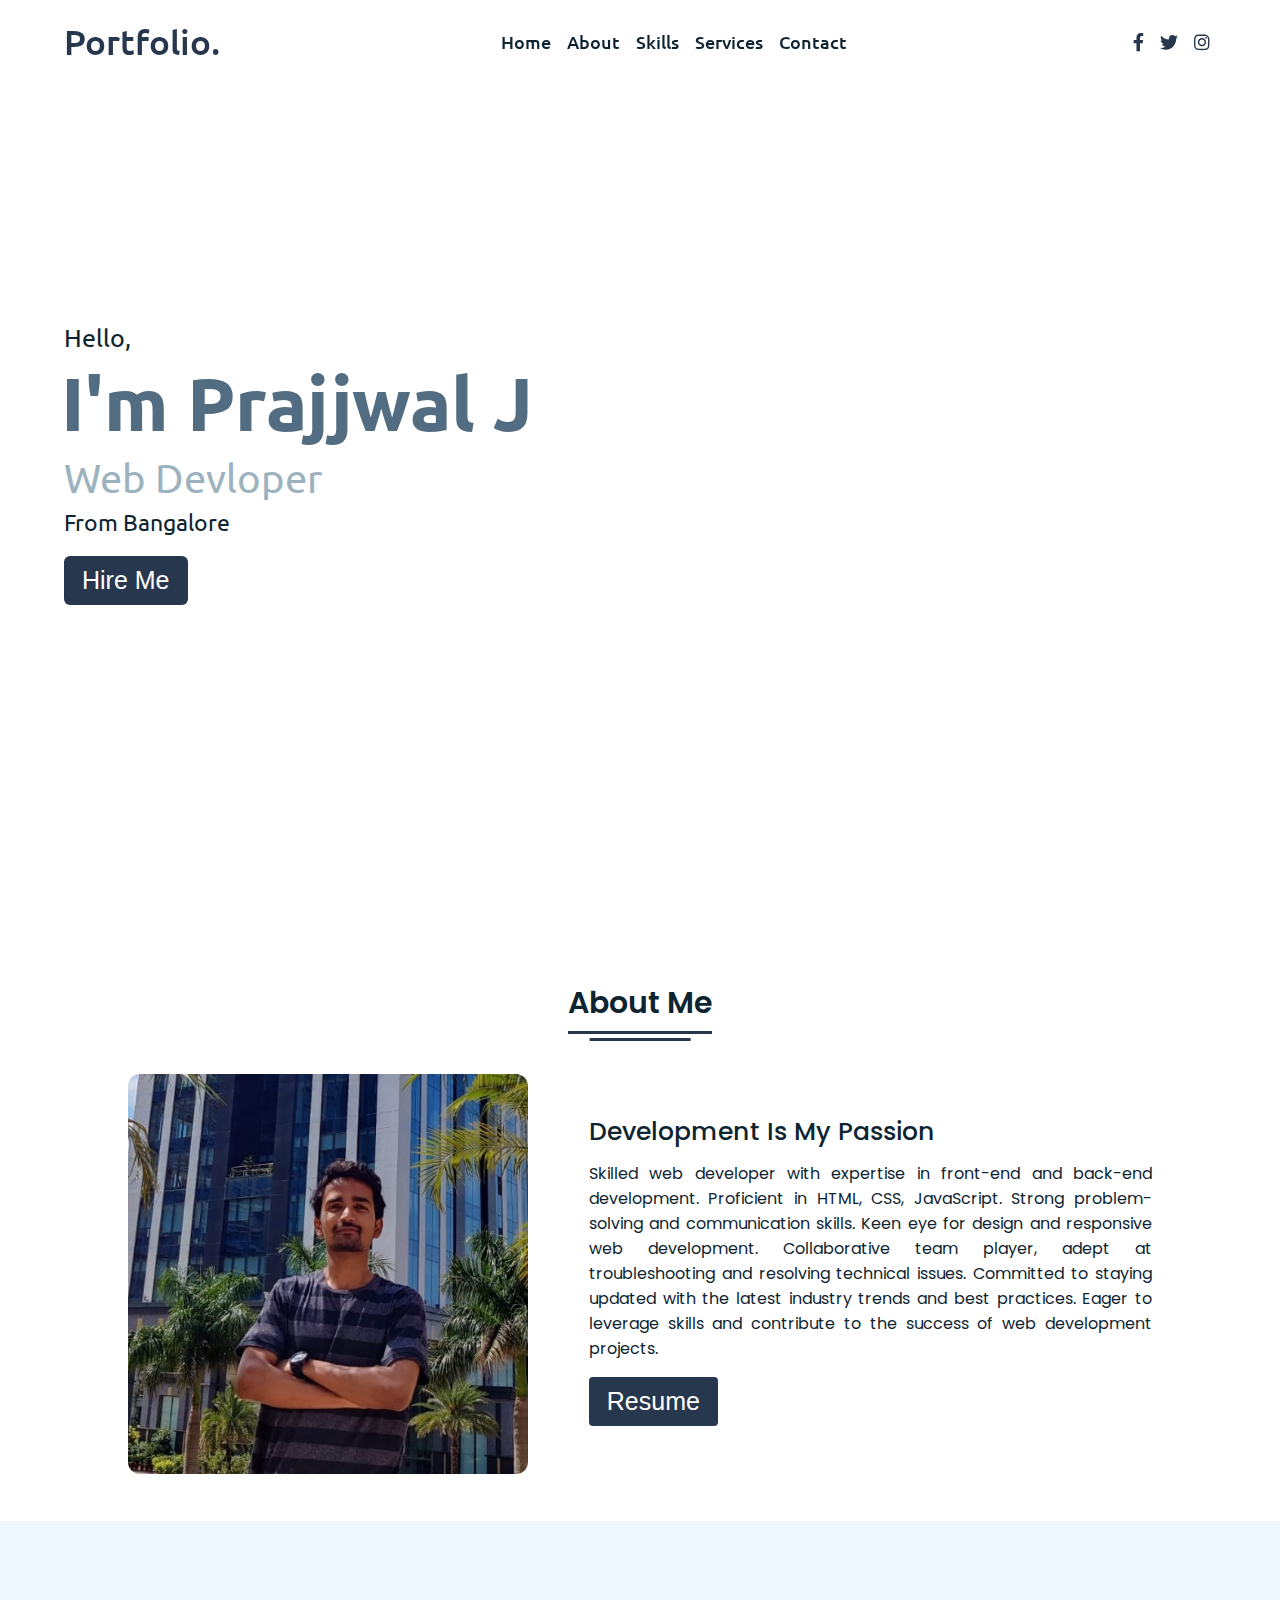
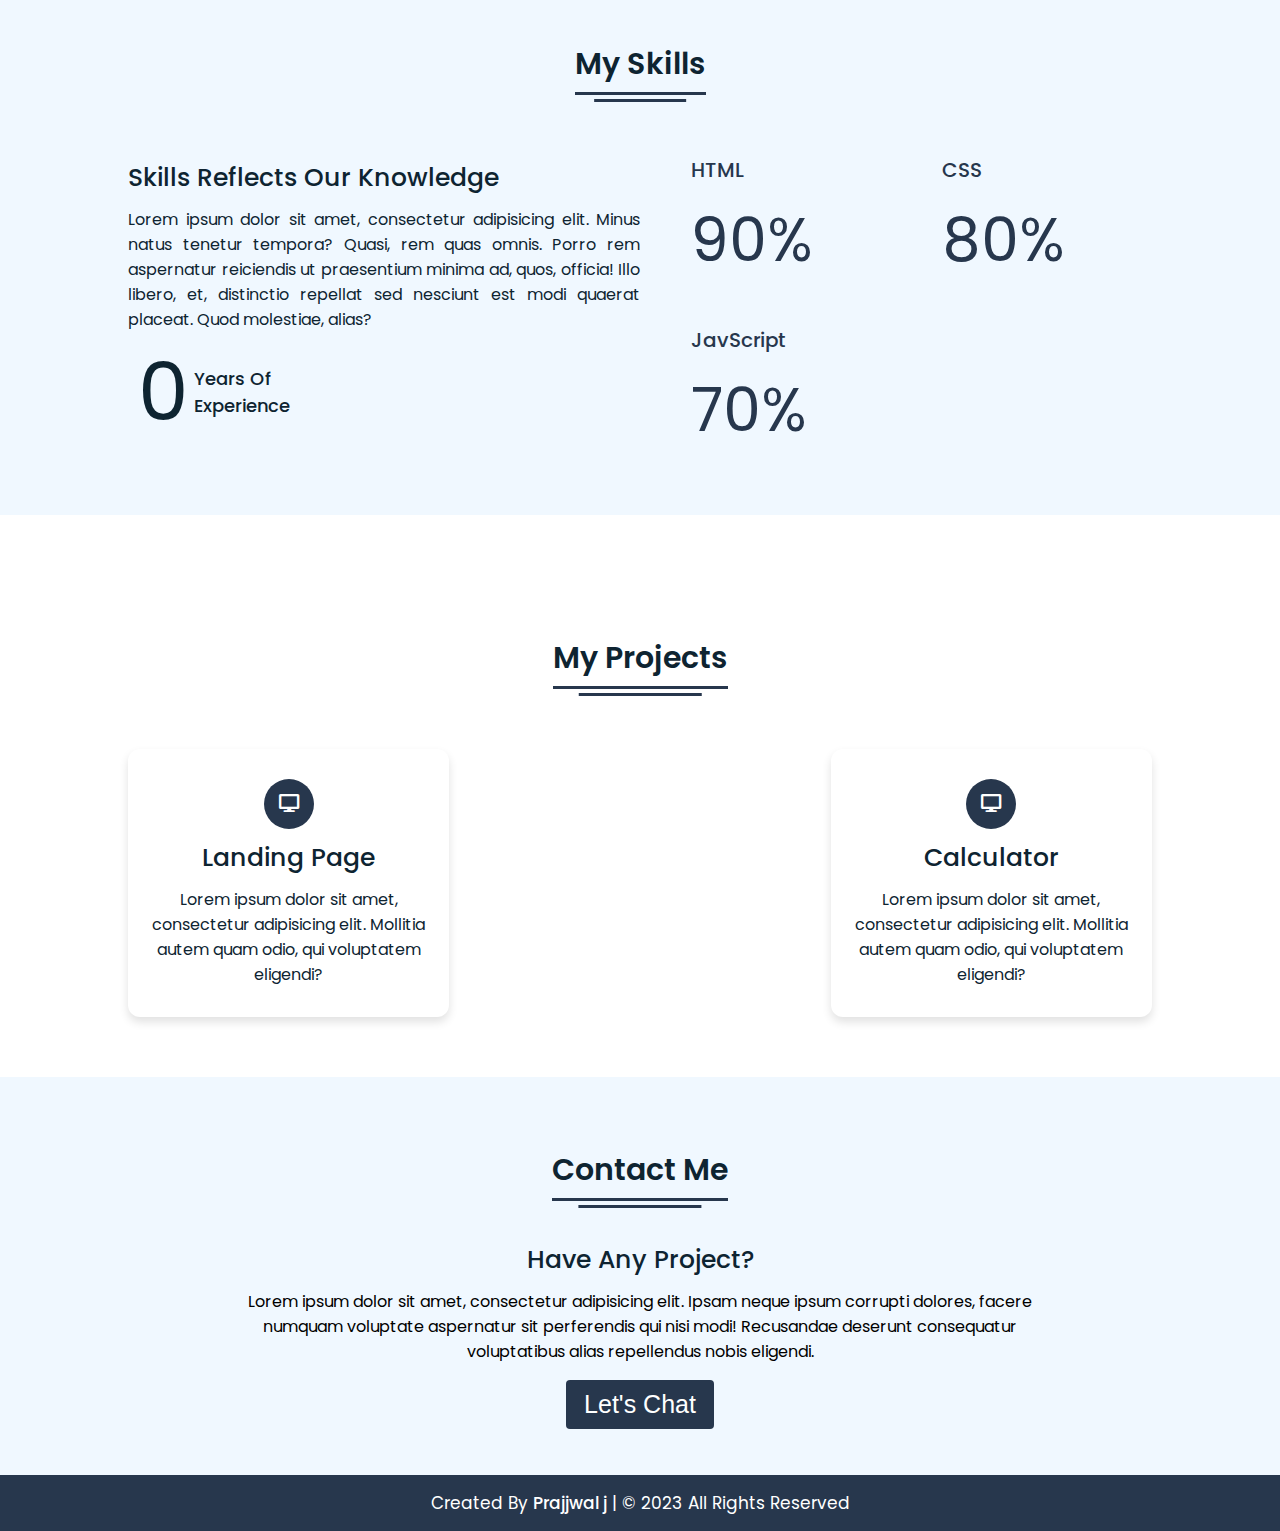
==== index.html @ 5a87af61 "first commit" ====
<!DOCTYPE html>
<html lang="en" dir="ltr">
  <head>
    <meta charset="UTF-8" />
    <title>Portfolio.</title>
    <link rel="stylesheet" href="styles.css" />
    <!-- Fontawesome CDN Link -->
    <link rel="stylesheet" href="https://cdnjs.cloudflare.com/ajax/libs/font-awesome/5.15.2/css/all.min.css" />
    <meta name="viewport" content="width=device-width, initial-scale=1.0" />
  </head>
  <body>
    <!-- Move to up button -->
    <div class="scroll-button">
      <a href="#home"><i class="fas fa-arrow-up"></i></a>
    </div>
    <!-- navgaition menu -->
    <nav>
      <div class="navbar">
        <div class="logo"><a href="#">Portfolio.</a></div>
        <ul class="menu">
          <li><a href="#home">Home</a></li>
          <li><a href="#about">About</a></li>
          <li><a href="#skills">Skills</a></li>
          <li><a href="#services">Services</a></li>
          <li><a href="#contact">Contact</a></li>
          <div class="cancel-btn">
            <i class="fas fa-times"></i>
          </div>
        </ul>
        <div class="media-icons">
          <a href="#"><i class="fab fa-facebook-f"></i></a>
          <a href="#"><i class="fab fa-twitter"></i></a>
          <a href="#"><i class="fab fa-instagram"></i></a>
        </div>
      </div>
      <div class="menu-btn">
        <i class="fas fa-bars"></i>
      </div>
    </nav>

    <!-- Home Section Start -->
    <section class="home" id="home">
      <div class="home-content">
        <div class="text">
          <div class="text-one">Hello,</div>
          <div class="text-two">I'm Prajjwal J</div>
          <div class="text-three">Web Devloper</div>
          <div class="text-four">From Bangalore</div>
        </div>
        <div class="button">
          <button>Hire Me</button>
        </div>
      </div>
    </section>

    <!-- About Section Start -->
    <section class="about" id="about">
      <div class="content">
        <div class="title"><span>About Me</span></div>
        <div class="about-details">
          <div class="left">
            <img src="1w.jpg" alt="" />
          </div>
          <div class="right">
            <div class="topic">Development Is My Passion</div>
            <p>
                Skilled web developer with expertise in front-end and back-end development. Proficient in HTML, CSS, JavaScript. Strong problem-solving and communication skills. Keen eye for design and responsive web development. Collaborative team player, adept at troubleshooting and resolving technical issues. Committed to staying updated with the latest industry trends and best practices. Eager to leverage skills and contribute to the success of web development projects.
            </p>
            <div class="button">
              <button><a href="resume.pdf" target="_blank">Resume</a></button>
            </div>
          </div>
        </div>
      </div>
    </section>

    <!-- My Skill Section Start -->
    <!-- Section Tag and Other Div will same where we need to put same CSS -->
    <section class="skills" id="skills">
      <div class="content">
        <div class="title"><span>My Skills</span></div>
        <div class="skills-details">
          <div class="text">
            <div class="topic">Skills Reflects Our Knowledge</div>
            <p>Lorem ipsum dolor sit amet, consectetur adipisicing elit. Minus natus tenetur tempora? Quasi, rem quas omnis. Porro rem aspernatur reiciendis ut praesentium minima ad, quos, officia! Illo libero, et, distinctio repellat sed nesciunt est modi quaerat placeat. Quod molestiae, alias?</p>
            <div class="experience">
              <div class="num">0</div>
              <div class="exp">
                Years Of <br />
                Experience
              </div>
            </div>
          </div>
          <div class="boxes">
            <div class="box">
              <div class="topic">HTML</div>
              <div class="per">90%</div>
            </div>
            <div class="box">
              <div class="topic">CSS</div>
              <div class="per">80%</div>
            </div>
            <div class="box">
              <div class="topic">JavScript</div>
              <div class="per">70%</div>
            </div>
            <!-- <div class="box">
              <div class="topic">PHP</div>
              <div class="per">60%</div>
            </div> -->
          </div>
        </div>
      </div>
    </section>

    <!-- My Services Section Start -->
    <section class="services" id="services">
      <div class="content">
        <div class="title"><span>My Projects</span></div>
        <div class="boxes">
          <div class="box">
            <div class="icon">
              <i class="fas fa-desktop"></i>
            </div>
            <a class="click" href="indexL.html" target="_blank"><div class="topic">Landing Page</div></a>
            <a class="click" href="indexL.html" target="_blank"><p>Lorem ipsum dolor sit amet, consectetur adipisicing elit. Mollitia autem quam odio, qui voluptatem eligendi?</p></a>
          </div>
          <div class="box">
            <div class="icon">
              <i class="fas fa-desktop"></i>
            </div>
            <a class="click" href="indexL.html" target="_blank"><div class="topic">Calculator</div></a>
            <a class="click" href="indexL.html" target="_blank"><p>Lorem ipsum dolor sit amet, consectetur adipisicing elit. Mollitia autem quam odio, qui voluptatem eligendi?</p></a>
          </div>
          <!-- <div class="box">
            <div class="icon">
              <i class="fas fa-paint-brush"></i>
            </div>
            <div class="topic">Graphic Design</div>
            <p>Lorem ipsum dolor sit amet, consectetur adipisicing elit. Mollitia autem quam odio, qui voluptatem eligendi?</p>
          </div>
          <div class="box">
            <div class="icon">
              <i class="fas fa-chart-line"></i>
            </div>
            <div class="topic">Digital Marketing</div>
            <p>Lorem ipsum dolor sit amet, consectetur adipisicing elit. Mollitia autem quam odio, qui voluptatem eligendi?</p>
          </div>
          <div class="box">
            <div class="icon">
              <i class="fab fa-android"></i>
            </div>
            <div class="topic">Icon Design</div>
            <p>Lorem ipsum dolor sit amet, consectetur adipisicing elit. Mollitia autem quam odio, qui voluptatem eligendi?</p>
          </div>
          <div class="box">
            <div class="icon">
              <i class="fas fa-camera-retro"></i>
            </div>
            <div class="topic">Photography</div>
            <p>Lorem ipsum dolor sit amet, consectetur adipisicing elit. Mollitia autem quam odio, qui voluptatem eligendi?</p>
          </div>
          <div class="box">
            <div class="icon">
              <i class="fas fa-tablet-alt"></i>
            </div>
            <div class="topic">Apps Devlopment</div>
            <p>Lorem ipsum dolor sit amet, consectetur adipisicing elit. Mollitia autem quam odio, qui voluptatem eligendi?</p>
          </div> -->
        </div>
      </div>
    </section>

    <!-- Contact Me section Start -->
    <section class="contact" id="contact">
      <div class="content">
        <div class="title"><span>Contact Me</span></div>
        <div class="text">
          <div class="topic">Have Any Project?</div>
          <p>Lorem ipsum dolor sit amet, consectetur adipisicing elit. Ipsam neque ipsum corrupti dolores, facere numquam voluptate aspernatur sit perferendis qui nisi modi! Recusandae deserunt consequatur voluptatibus alias repellendus nobis eligendi.</p>
          <div class="button">
            <button>Let's Chat</button>
          </div>
        </div>
      </div>
    </section>

    <!-- Footer Section Start -->
    <footer>
      <div class="text">
        <span>Created By <a href="#">Prajjwal j</a> | &#169; 2023 All Rights Reserved</span>
      </div>
    </footer>

    <script src="script.js"></script>
  </body>
</html>
---- styles.css ----
/* Google Font CDN Link */
@import url('https://fonts.googleapis.com/css2?family=Poppins:wght@400;500;600;700&family=Ubuntu:wght@400;500;700&display=swap');
*{
  margin: 0;
  padding: 0;
  box-sizing: border-box;
  text-decoration: none;
  scroll-behavior: smooth;
}

/* Custom Scroll Bar CSS */
::-webkit-scrollbar {
    width: 10px;
}
::-webkit-scrollbar-track {
    background: #f1f1f1;
}
::-webkit-scrollbar-thumb {
    background: #27374D;
    border-radius: 12px;
    transition: all 0.3s ease;
}

::-webkit-scrollbar-thumb:hover {
    background: #27374D;
}
/* navbar styling */
nav{
  position: fixed;
  width: 100%;
  padding: 20px 0;
  z-index: 998;
  transition: all 0.3s ease;
  font-family: 'Ubuntu', sans-serif;
}
nav.sticky{
  background: #27374D;
  padding: 13px 0;
}
nav .navbar{
  width: 90%;
  display: flex;
  justify-content: space-between;
  align-items: center;
  margin: auto;
}
nav .navbar .logo a{
  font-weight: 500;
  font-size: 35px;
  color: #27374D;
}
nav.sticky .navbar .logo a{
  color: #fff;
}
nav .navbar .menu{
  display: flex;
  position: relative;
}
nav .navbar .menu li{
  list-style: none;
  margin: 0 8px;
}
.navbar .menu a{
  font-size: 18px;
  font-weight: 500;
  color: #0E2431;
  padding: 6px 0;
  transition: all 0.4s ease;
}
.navbar .menu a:hover{
  color: #27374D;
}
nav.sticky .menu a{
  color: #FFF;
}
nav.sticky .menu a:hover{
  color: #0E2431;
}
.navbar .media-icons a{
  color: #27374D;
  font-size: 18px;
  margin: 0 6px;
}
nav.sticky .media-icons a{
  color: #FFF;
}

/* Side Navigation Menu Button CSS */
nav .menu-btn,
.navbar .menu .cancel-btn{
  position: absolute;
  color: #fff;
  right: 30px;
  top: 20px;
  font-size: 20px;
  cursor: pointer;
  transition: all 0.3s ease;
  display: none;
}
nav .menu-btn{
  color: #27374D;
}
nav.sticky .menu-btn{
  color: #FFF;
}
.navbar .menu .menu-btn{
  color: #fff;
}

/* home section styling */
.home{
  height: 100vh;
  width: 100%;
  background: url("images/background.png") no-repeat;
  background-size: cover;
  background-position: center;
  background-attachment: fixed;
  font-family: 'Ubuntu', sans-serif;
}
.home .home-content{
  width: 90%;
  height: 100%;
  margin: auto;
  display: flex;
  flex-direction: column;
  justify-content: center;
}
.home .text-one{
  font-size: 25px;
  color: #0E2431;
}
.home .text-two{
  color: #526D82;
  font-size: 75px;
  font-weight: 600;
  margin-left: -3px;
}
.home .text-three{
  font-size: 40px;
  margin: 5px 0;
  color: #9DB2BF;
}
.home .text-four{
  font-size: 23px;
  margin: 5px 0;
  color: #0E2431;
}
.home .button{
  margin: 14px 0;
}
.home .button button{
  outline: none;
  padding: 8px 16px;
  border-radius: 6px;
  font-size: 25px;
  font-weight: 400;
  background: #27374D;
  color: #fff;
  cursor: pointer;
  border: 2px solid transparent;
  transition: all 0.4s ease;
}
.home .button button:hover{
  border-color: #27374D;
  background-color: #fff;
  color: #27374D;
}

/* About Section Styling */
/* Those Elements Where We Have Apply Same CSS,
 I'm Selecting Directly 'Section Tag' and 'Class'  */
section{
  padding-top: 40px;
}
section .content{
  width: 80%;
  margin: 40px auto;
  font-family: 'Poppins', sans-serif;
}
.about .about-details{
  display: flex;
  justify-content: space-between;
  align-items: center;
}
section .title{
  display: flex;
  justify-content: center;
  margin-bottom: 40px;
}
section .title span{
  color: #0E2431;
  font-size: 30px;
  font-weight: 600;
  position: relative;
  padding-bottom: 8px;
}
section .title span::before,
section .title span::after{
  content: '';
  position: absolute;
  height: 3px;
  width: 100%;
  background: #27374D;
  left: 0;
  bottom: 0;
}
section .title span::after{
  bottom: -7px;
  width: 70%;
  left: 50%;
  transform: translateX(-50%);
}
.about .about-details .left{
  width: 45%;
}
.about .left img{
  height: 400px;
  width: 400px;
  object-fit: cover;
  border-radius: 12px;
}
.about-details .right{
  width: 55%;
}
section  .topic{
  color: #0E2431;
  font-size: 25px;
  font-weight: 500;
  margin-bottom: 10px;
}
.about-details .right p{
  text-align: justify;
  color: #0E2431;
}
section .button{
  margin: 16px 0;
}
section .button button{
  outline: none;
  padding: 8px 16px;
  border-radius: 4px;
  font-size: 25px;
  font-weight: 400;
  background: #27374D;
  color: #fff;
  border: 2px solid transparent;
  cursor: pointer;
  transition: all 0.4s ease;
}
section .button button:hover{
  border-color: #27374D;
  background-color: #fff;
  color: #27374D;
}

 /* My Skills CSS */
 .skills{
   background: #F0F8FF;
 }
 .skills .content{
   padding: 40px 0;
 }
 .skills .skills-details{
   display: flex;
   justify-content: space-between;
   align-items: center;
 }
 .skills-details .text{
   width: 50%;
 }
 .skills-details p{
   color: #0E2431;
   text-align: justify;
 }
.skills .skills-details .experience{
  display: flex;
  align-items: center;
  margin: 0 10px;
}
.skills-details .experience .num{
  color: #0E2431;
  font-size: 80px;
}
.skills-details .experience .exp{
  color: #0E2431;
  margin-left: 20px;
  font-size: 18px;
  font-weight: 500;
  margin: 0 6px;
}
.skills-details .boxes{
  width: 45%;
  display: flex;
  flex-wrap: wrap;
  justify-content: space-between;
}
.skills-details .box{
  width: calc(100% / 2 - 20px);
  margin: 20px 0;
}
.skills-details .boxes .topic{
  font-size: 20px;
  color: #27374D;
}
.skills-details .boxes .per{
  font-size: 60px;
  color: #27374D;
}

/* My Services CSS */
.services .boxes{
  display: flex;
  flex-wrap: wrap;
  justify-content: space-between;
}
.services .boxes .box{
  margin: 20px 0;
  width: calc(100% / 3 - 20px);
  text-align: center;
  border-radius: 12px;
  padding: 30px 10px;
  box-shadow: 0 5px 10px rgba(0, 0, 0, 0.12);
  cursor: default;
  transition: all 0.4s ease;
}
.services .boxes .box:hover{
  background: #27374D;
  color: #fff;
}

.box a{
  color:#0E2431;
}

.services .boxes .box .icon{
  height: 50px;
  width: 50px;
  background: #27374D;
  border-radius: 50%;
  text-align: center;
  line-height: 50px;
  font-size: 18px;
  color: #fff;
  margin: 0 auto 10px auto;
  transition: all 0.4s ease;
}
.boxes .box:hover .icon{
  background-color: #fff;
  color: #27374D;
}
.boxes .box:hover .click{
  background-color:#27374D;
  color:#fff;
  transition: all 0.4s ease;
}
.services .boxes .box:hover .topic,
.services .boxes .box:hover p {
  color: #0E2431;
  transition: all 0.4s ease;
}
.services .boxes .box:hover .topic,
.services .boxes .box:hover p {
  color: #fff;
}
/* Contact Me CSS */
.contact{
  background: #F0F8FF;
}
.contact .content{
  margin: 0 auto;
  padding: 30px 0;
}
.contact .text{
  width: 80%;
  text-align: center;
  margin: auto;
}

/* Footer CSS */
footer{
  background: #27374D;
  padding: 15px 0;
  text-align: center;
  font-family: 'Poppins', sans-serif;
}
footer .text span{
  font-size: 17px;
  font-weight: 400;
  color: #fff;
}
footer .text span a{
  font-weight: 500;
  color: #FFF;
}
footer .text span a:hover{
  text-decoration: underline;
}
/* Scroll TO Top Button CSS */
.scroll-button a{
  position: fixed;
  bottom: 20px;
  right: 20px;
  color: #fff;
  background: #27374D;
  padding: 7px 12px;;
  font-size: 18px;
  border-radius: 6px;
  box-shadow: rgba(0, 0, 0, 0.15);
  display: none;
}

/* Responsive Media Query */
@media (max-width: 1190px) {
  section .content{
    width: 85%;
  }
}
@media (max-width: 1000px) {
  .about .about-details{
    justify-content: center;
    flex-direction: column;
  }
  .about .about-details .left{
    display: flex;
    justify-content: center;
    width: 100%;
  }
  .about-details .right{
    width: 90%;
    margin: 40px 0;
  }
  .services .boxes .box{
    margin: 20px 0;
    width: calc(100% / 2 - 20px);
  }
}
@media (max-width: 900px) {
  .about .left img{
    height: 350px;
    width: 350px;
  }
}

@media (max-width: 750px) {
  nav .navbar{
    width: 90%;
  }
  nav .navbar .menu{
    position: fixed;
    left: -100%;
    top: 0;
    background: #0E2431;
    height: 100vh;
    max-width: 400px;
    width: 100%;
    padding-top: 60px;
    flex-direction: column;
    align-items: center;
    transition: all 0.5s ease;
  }
  .navbar.active .menu{
    left: 0;
  }
  nav .navbar .menu a{
    font-size: 23px;
    display: block;
    color: #fff;
    margin: 10px 0;
  }
  nav.sticky .menu a:hover{
    color: #27374D;
  }
  nav .navbar .media-icons{
    display: none;
  }
  nav .menu-btn,
  .navbar .menu .cancel-btn{
    display: block;
  }
  .home .text-two{
    font-size: 65px;
  }
  .home .text-three{
    font-size: 35px;
  }
  .skills .skills-details{
    align-items: center;
    justify-content: center;
    flex-direction: column;
  }
  .skills-details .text{
    width: 100%;
    margin-bottom: 50px;
  }
  .skills-details .boxes{
    justify-content: center;
    align-items: center;
    width: 100%;
  }
  .services .boxes .box{
    margin: 20px 0;
    width: 100%;
  }
  .contact .text{
    width: 100%;
}
}

@media (max-width: 500px){
  .home .text-two{
    font-size: 55px;
  }
  .home .text-three{
    font-size: 33px;
  }
  .skills-details .boxes .per{
    font-size: 50px;
    color: #27374D;
  }
}
a {
    color: rgb(255, 255, 255);
  }
  
a:hover{
    color:#27374D;
}
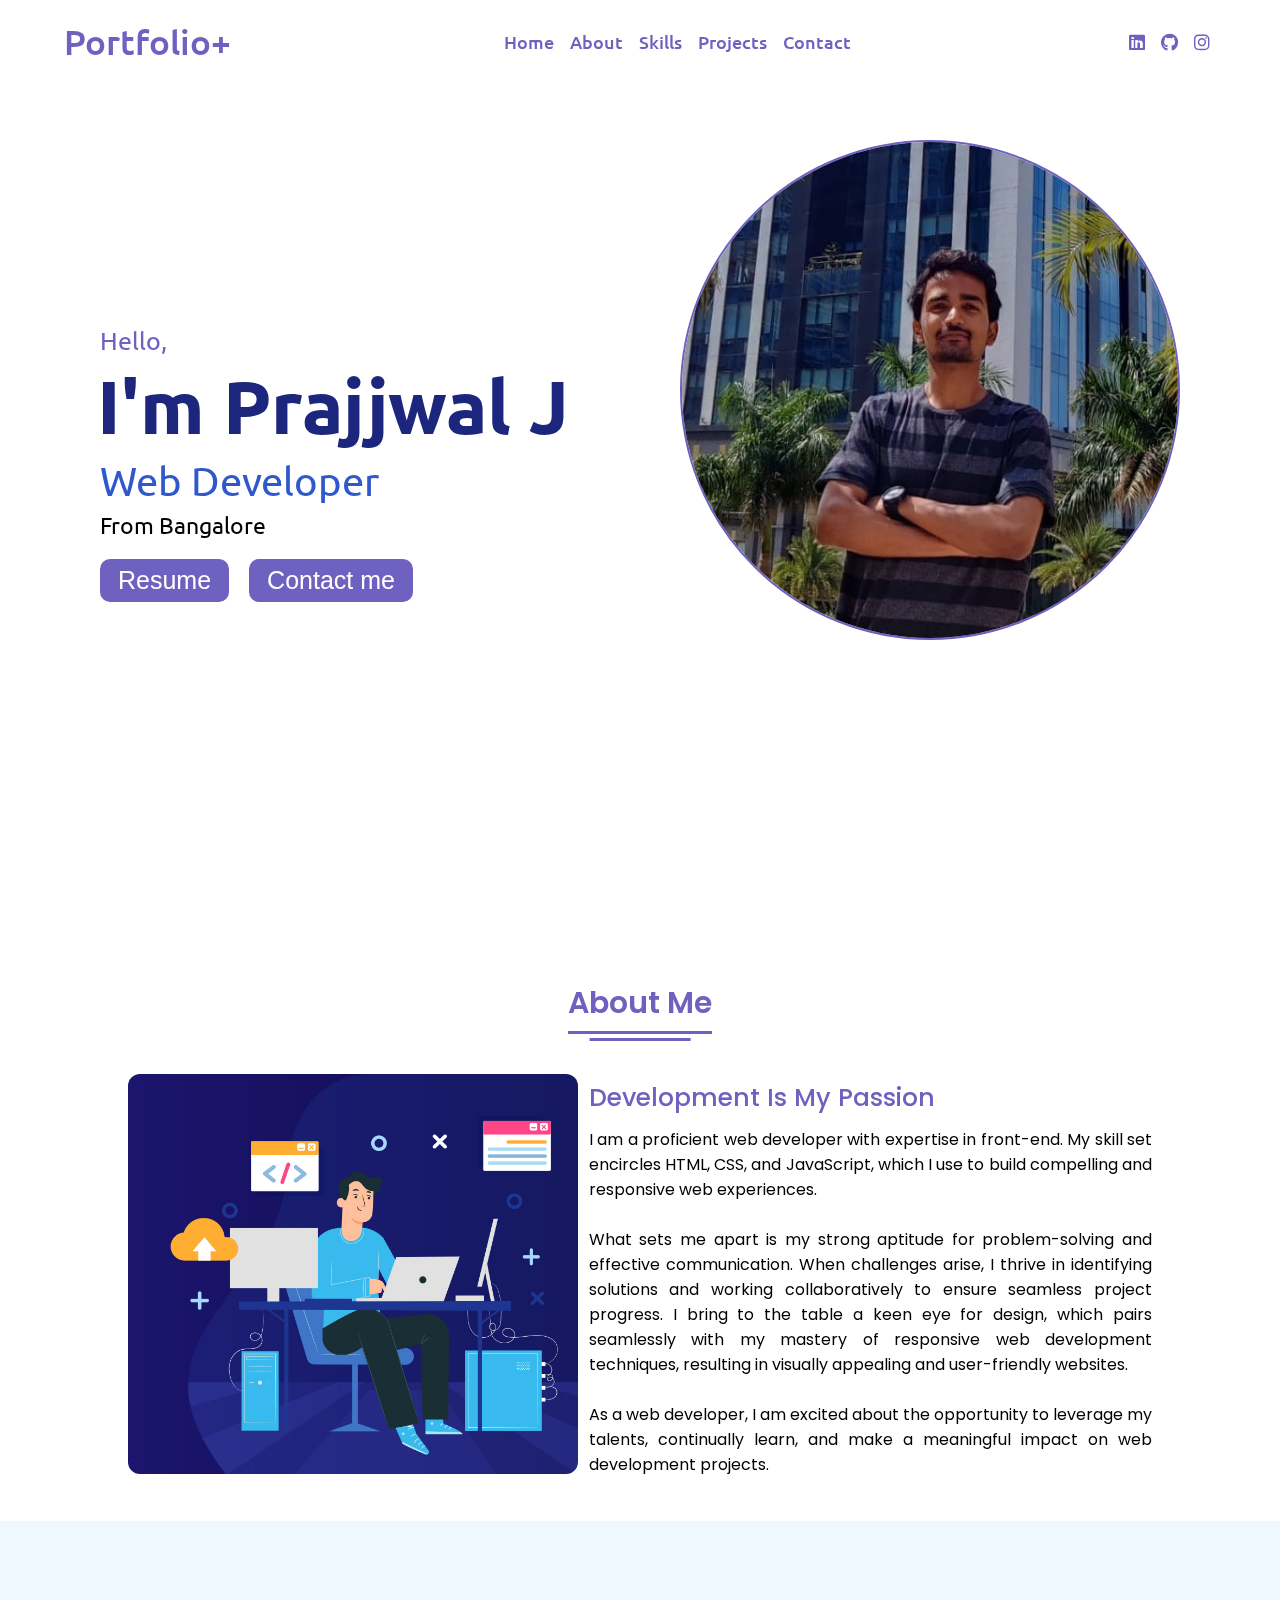
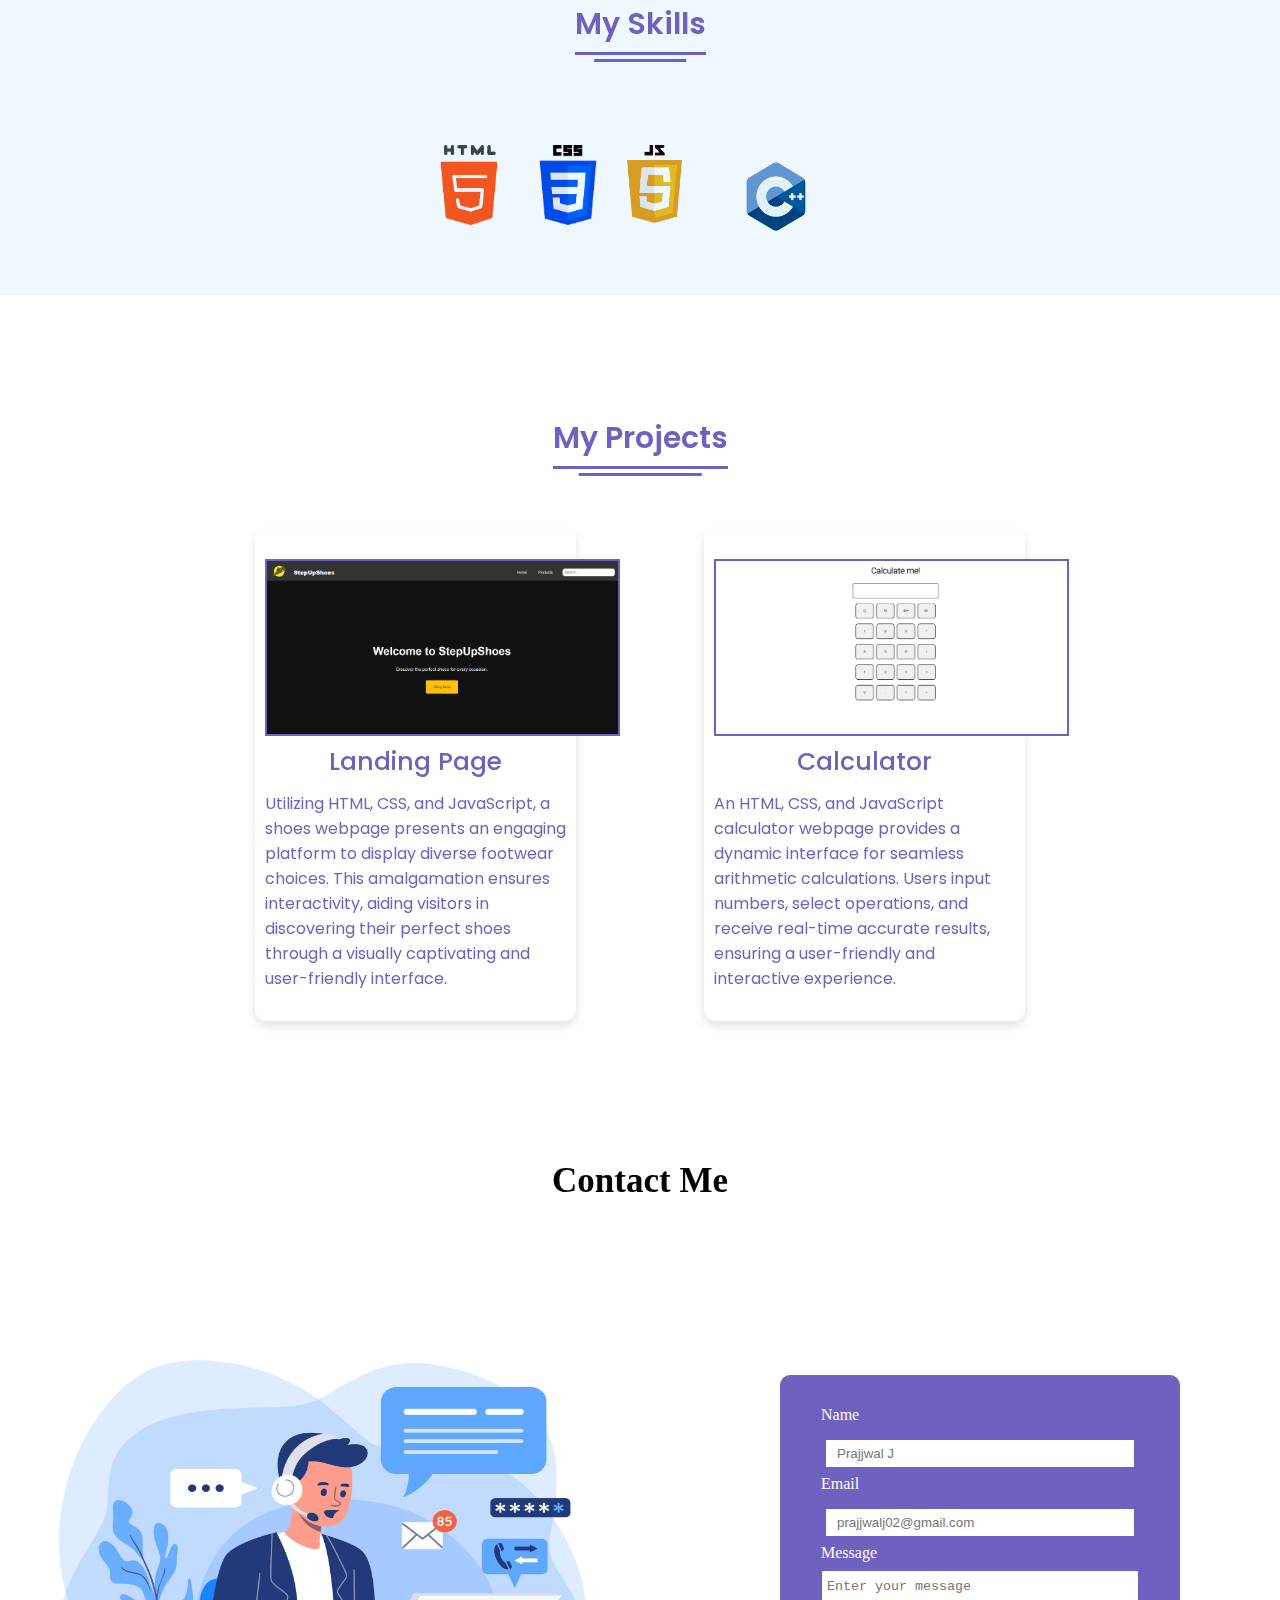
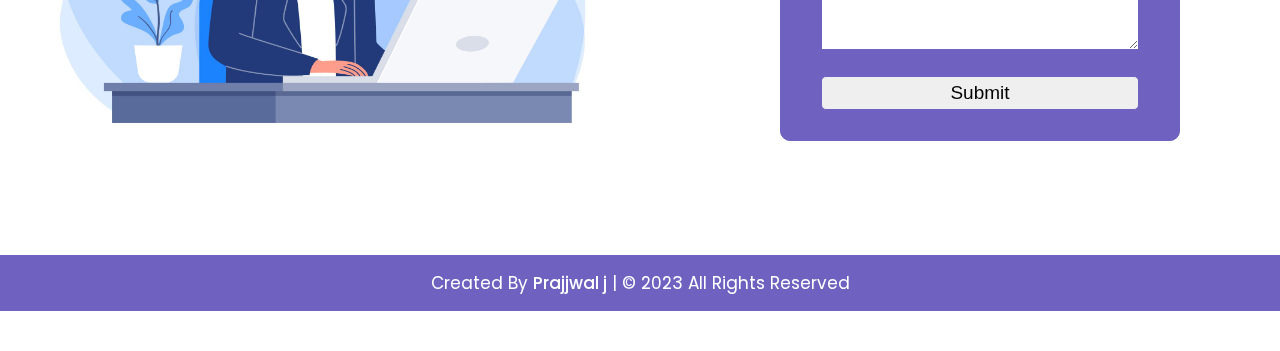
==== commit 2f1b3104: "second commit" ====
--- a/index.html
+++ b/index.html
@@ -4,8 +4,7 @@
     <meta charset="UTF-8" />
     <title>Portfolio.</title>
     <link rel="stylesheet" href="styles.css" />
-    <!-- Fontawesome CDN Link -->
-    <link rel="stylesheet" href="https://cdnjs.cloudflare.com/ajax/libs/font-awesome/5.15.2/css/all.min.css" />
+    <link rel="stylesheet" href="https://cdnjs.cloudflare.com/ajax/libs/font-awesome/6.4.0/css/all.min.css" />
     <meta name="viewport" content="width=device-width, initial-scale=1.0" />
   </head>
   <body>
@@ -16,20 +15,20 @@
     <!-- navgaition menu -->
     <nav>
       <div class="navbar">
-        <div class="logo"><a href="#">Portfolio.</a></div>
+        <div class="logo"><a href="#">Portfolio+</a></div>
         <ul class="menu">
           <li><a href="#home">Home</a></li>
           <li><a href="#about">About</a></li>
           <li><a href="#skills">Skills</a></li>
-          <li><a href="#services">Services</a></li>
+          <li><a href="#services">Projects</a></li>
           <li><a href="#contact">Contact</a></li>
           <div class="cancel-btn">
             <i class="fas fa-times"></i>
           </div>
         </ul>
         <div class="media-icons">
-          <a href="#"><i class="fab fa-facebook-f"></i></a>
-          <a href="#"><i class="fab fa-twitter"></i></a>
+          <a href="https://www.linkedin.com/in/prajjwal-j/" target="_blank"><i class="fa-brands fa-linkedin"></i></a>
+          <a href="https://github.com/jprajjwal" target="_blank"><i class="fa-brands fa-github"></i></a>
           <a href="#"><i class="fab fa-instagram"></i></a>
         </div>
       </div>
@@ -44,12 +43,16 @@
         <div class="text">
           <div class="text-one">Hello,</div>
           <div class="text-two">I'm Prajjwal J</div>
-          <div class="text-three">Web Devloper</div>
+          <div class="text-three">Web Developer</div>
           <div class="text-four">From Bangalore</div>
         </div>
         <div class="button">
-          <button>Hire Me</button>
+          <button><a href="resume.pdf" target="_blank">Resume</a></button>
+          <button><a href="#contact">Contact me</a></button>
         </div>
+      </div>
+      <div class="profileImg">
+        <img src="1w.jpg" alt="" />
       </div>
     </section>
 
@@ -59,55 +62,45 @@
         <div class="title"><span>About Me</span></div>
         <div class="about-details">
           <div class="left">
-            <img src="1w.jpg" alt="" />
+            <img src="aboutImg.jpg" alt="" />
           </div>
           <div class="right">
             <div class="topic">Development Is My Passion</div>
             <p>
-                Skilled web developer with expertise in front-end and back-end development. Proficient in HTML, CSS, JavaScript. Strong problem-solving and communication skills. Keen eye for design and responsive web development. Collaborative team player, adept at troubleshooting and resolving technical issues. Committed to staying updated with the latest industry trends and best practices. Eager to leverage skills and contribute to the success of web development projects.
+              I am a proficient web developer with expertise in front-end. My skill set encircles HTML, CSS, and JavaScript, which I use to build compelling and responsive web experiences.
+
+              <br><br>What sets me apart is my strong aptitude for problem-solving and effective communication. When challenges arise, I thrive in identifying solutions and working collaboratively to ensure seamless project progress. I bring to the table a keen eye for design, which pairs seamlessly with my mastery of responsive web development techniques, resulting in visually appealing and user-friendly websites.
+              <br><br>As a web developer, I am excited about the opportunity to leverage my talents, continually learn, and make a meaningful impact on web development projects.
             </p>
-            <div class="button">
-              <button><a href="resume.pdf" target="_blank">Resume</a></button>
-            </div>
+            
           </div>
         </div>
       </div>
     </section>
 
     <!-- My Skill Section Start -->
-    <!-- Section Tag and Other Div will same where we need to put same CSS -->
     <section class="skills" id="skills">
       <div class="content">
         <div class="title"><span>My Skills</span></div>
         <div class="skills-details">
-          <div class="text">
-            <div class="topic">Skills Reflects Our Knowledge</div>
-            <p>Lorem ipsum dolor sit amet, consectetur adipisicing elit. Minus natus tenetur tempora? Quasi, rem quas omnis. Porro rem aspernatur reiciendis ut praesentium minima ad, quos, officia! Illo libero, et, distinctio repellat sed nesciunt est modi quaerat placeat. Quod molestiae, alias?</p>
-            <div class="experience">
-              <div class="num">0</div>
-              <div class="exp">
-                Years Of <br />
-                Experience
-              </div>
+          <div class="boxes">
+            <div class="box1">
+
+              <img src="html.png" alt="">
             </div>
-          </div>
-          <div class="boxes">
-            <div class="box">
-              <div class="topic">HTML</div>
-              <div class="per">90%</div>
+            <div class="box2">
+
+              <img src="css.png" alt="">
             </div>
-            <div class="box">
-              <div class="topic">CSS</div>
-              <div class="per">80%</div>
+            <div class="box3">
+      
+              <img src="js.png" alt="">
+             
             </div>
-            <div class="box">
-              <div class="topic">JavScript</div>
-              <div class="per">70%</div>
+            <div class="box4">
+      
+              <img src="cpp.png" alt="">
             </div>
-            <!-- <div class="box">
-              <div class="topic">PHP</div>
-              <div class="per">60%</div>
-            </div> -->
           </div>
         </div>
       </div>
@@ -120,70 +113,62 @@
         <div class="boxes">
           <div class="box">
             <div class="icon">
-              <i class="fas fa-desktop"></i>
+              <!-- <i class="fas fa-desktop"></i> -->
             </div>
+            <img src="ss1.png" alt="">
             <a class="click" href="indexL.html" target="_blank"><div class="topic">Landing Page</div></a>
-            <a class="click" href="indexL.html" target="_blank"><p>Lorem ipsum dolor sit amet, consectetur adipisicing elit. Mollitia autem quam odio, qui voluptatem eligendi?</p></a>
+            <a class="click1" href="indexL.html" target="_blank"><p>Utilizing HTML, CSS, and JavaScript, a shoes webpage presents an engaging platform to display diverse footwear choices. This amalgamation ensures interactivity, aiding visitors in discovering their perfect shoes through a visually captivating and user-friendly interface.</p></a>
           </div>
           <div class="box">
             <div class="icon">
-              <i class="fas fa-desktop"></i>
+              <!-- <i class="fa-solid fa-calculator"></i> -->
+              
             </div>
-            <a class="click" href="indexL.html" target="_blank"><div class="topic">Calculator</div></a>
-            <a class="click" href="indexL.html" target="_blank"><p>Lorem ipsum dolor sit amet, consectetur adipisicing elit. Mollitia autem quam odio, qui voluptatem eligendi?</p></a>
+            <img src="ss2.png" alt="">
+            <a class="click" href="indexCal.html" target="_blank"><div class="topic">Calculator</div></a>
+            <a class="click1" href="indexCal.html" target="_blank"><p>An HTML, CSS, and JavaScript calculator webpage provides a dynamic interface for seamless arithmetic calculations. Users input numbers, select operations, and receive real-time accurate results, ensuring a user-friendly and interactive experience.</p></a>
           </div>
-          <!-- <div class="box">
-            <div class="icon">
-              <i class="fas fa-paint-brush"></i>
-            </div>
-            <div class="topic">Graphic Design</div>
-            <p>Lorem ipsum dolor sit amet, consectetur adipisicing elit. Mollitia autem quam odio, qui voluptatem eligendi?</p>
-          </div>
-          <div class="box">
-            <div class="icon">
-              <i class="fas fa-chart-line"></i>
-            </div>
-            <div class="topic">Digital Marketing</div>
-            <p>Lorem ipsum dolor sit amet, consectetur adipisicing elit. Mollitia autem quam odio, qui voluptatem eligendi?</p>
-          </div>
-          <div class="box">
-            <div class="icon">
-              <i class="fab fa-android"></i>
-            </div>
-            <div class="topic">Icon Design</div>
-            <p>Lorem ipsum dolor sit amet, consectetur adipisicing elit. Mollitia autem quam odio, qui voluptatem eligendi?</p>
-          </div>
-          <div class="box">
-            <div class="icon">
-              <i class="fas fa-camera-retro"></i>
-            </div>
-            <div class="topic">Photography</div>
-            <p>Lorem ipsum dolor sit amet, consectetur adipisicing elit. Mollitia autem quam odio, qui voluptatem eligendi?</p>
-          </div>
-          <div class="box">
-            <div class="icon">
-              <i class="fas fa-tablet-alt"></i>
-            </div>
-            <div class="topic">Apps Devlopment</div>
-            <p>Lorem ipsum dolor sit amet, consectetur adipisicing elit. Mollitia autem quam odio, qui voluptatem eligendi?</p>
-          </div> -->
+          
         </div>
       </div>
     </section>
 
     <!-- Contact Me section Start -->
-    <section class="contact" id="contact">
-      <div class="content">
-        <div class="title"><span>Contact Me</span></div>
-        <div class="text">
-          <div class="topic">Have Any Project?</div>
-          <p>Lorem ipsum dolor sit amet, consectetur adipisicing elit. Ipsam neque ipsum corrupti dolores, facere numquam voluptate aspernatur sit perferendis qui nisi modi! Recusandae deserunt consequatur voluptatibus alias repellendus nobis eligendi.</p>
-          <div class="button">
-            <button>Let's Chat</button>
-          </div>
+
+    <section class="contact_me" id="contact">
+
+      <h3>Contact Me</h3>
+
+      <div class="contact_me_container">
+
+        <div class="contImage">
+          <img src="conImg.jpg" />
         </div>
+          <form>
+              <div class="label">
+                  <label for="name">Name</label>
+
+                  <input type="text" id="name" name="name" placeholder="Prajjwal J">
+              </div>
+
+              <div class="label">
+                  <label for="email">Email</label>
+
+                  <input type="email" id="email" name="Email" placeholder="prajjwalj02@gmail.com">
+              </div>
+
+              <div class="label">
+                  <label for="message">Message</label>
+
+                  <textarea id="message" placeholder="Enter your message"></textarea>
+
+              </div>
+
+              <button>Submit</button>
+
+          </form>
+
       </div>
-    </section>
 
     <!-- Footer Section Start -->
     <footer>
--- a/styles.css
+++ b/styles.css
@@ -16,13 +16,13 @@
     background: #f1f1f1;
 }
 ::-webkit-scrollbar-thumb {
-    background: #27374D;
+    background: #6f61c0;
     border-radius: 12px;
     transition: all 0.3s ease;
 }
 
 ::-webkit-scrollbar-thumb:hover {
-    background: #27374D;
+    background: #6f61c0;
 }
 /* navbar styling */
 nav{
@@ -34,7 +34,7 @@
   font-family: 'Ubuntu', sans-serif;
 }
 nav.sticky{
-  background: #27374D;
+  background: #6f61c0;
   padding: 13px 0;
 }
 nav .navbar{
@@ -47,7 +47,7 @@
 nav .navbar .logo a{
   font-weight: 500;
   font-size: 35px;
-  color: #27374D;
+  color: #6f61c0;
 }
 nav.sticky .navbar .logo a{
   color: #fff;
@@ -63,21 +63,21 @@
 .navbar .menu a{
   font-size: 18px;
   font-weight: 500;
-  color: #0E2431;
+  color: #6F61C0;
   padding: 6px 0;
   transition: all 0.4s ease;
 }
 .navbar .menu a:hover{
-  color: #27374D;
+  color: #6f61c0;
 }
 nav.sticky .menu a{
   color: #FFF;
 }
 nav.sticky .menu a:hover{
-  color: #0E2431;
+  color: #6F61C0;
 }
 .navbar .media-icons a{
-  color: #27374D;
+  color: #6f61c0;
   font-size: 18px;
   margin: 0 6px;
 }
@@ -98,7 +98,7 @@
   display: none;
 }
 nav .menu-btn{
-  color: #27374D;
+  color: #6f61c0;
 }
 nav.sticky .menu-btn{
   color: #FFF;
@@ -116,6 +116,10 @@
   background-position: center;
   background-attachment: fixed;
   font-family: 'Ubuntu', sans-serif;
+  display: flex;
+  flex-direction: row;
+  justify-content:space-between;
+  align-items:flex-start;
 }
 .home .home-content{
   width: 90%;
@@ -124,13 +128,14 @@
   display: flex;
   flex-direction: column;
   justify-content: center;
+  margin-left: 100px;
 }
 .home .text-one{
   font-size: 25px;
-  color: #0E2431;
+  color: #6F61C0;
 }
 .home .text-two{
-  color: #526D82;
+  color: #1D267D;
   font-size: 75px;
   font-weight: 600;
   margin-left: -3px;
@@ -138,34 +143,58 @@
 .home .text-three{
   font-size: 40px;
   margin: 5px 0;
-  color: #9DB2BF;
+  color: #2F58CD;
 }
 .home .text-four{
   font-size: 23px;
   margin: 5px 0;
-  color: #0E2431;
+  color: black;
 }
 .home .button{
   margin: 14px 0;
 }
 .home .button button{
   outline: none;
-  padding: 8px 16px;
-  border-radius: 6px;
+  padding: 5px 16px;
+  border-radius: 10px;
   font-size: 25px;
   font-weight: 400;
-  background: #27374D;
+  background: #6f61c0;
   color: #fff;
   cursor: pointer;
   border: 2px solid transparent;
   transition: all 0.4s ease;
 }
 .home .button button:hover{
-  border-color: #27374D;
+  border-color: #6f61c0;
   background-color: #fff;
-  color: #27374D;
-}
-
+  color: #6f61c0;
+}
+
+.button{
+  display: flex;
+  gap: 20px;
+}
+
+.profileImg{
+  width: 900px;
+  height: 500px;
+  display: flex;
+  justify-content:center;
+  align-items: center;
+  /* background-color: #6f61c0; */
+  flex-direction: row;
+  border-radius: 50%;
+  margin-top: 100px;
+  margin-right: 100px;
+}
+
+.profileImg img{
+  height: 500px;
+  width:500px;
+  border-radius: 50%;
+  border: 2px solid #6f61c0;
+}
 /* About Section Styling */
 /* Those Elements Where We Have Apply Same CSS,
  I'm Selecting Directly 'Section Tag' and 'Class'  */
@@ -188,7 +217,7 @@
   margin-bottom: 40px;
 }
 section .title span{
-  color: #0E2431;
+  color: #6F61C0;
   font-size: 30px;
   font-weight: 600;
   position: relative;
@@ -200,7 +229,7 @@
   position: absolute;
   height: 3px;
   width: 100%;
-  background: #27374D;
+  background: #6f61c0;
   left: 0;
   bottom: 0;
 }
@@ -215,22 +244,23 @@
 }
 .about .left img{
   height: 400px;
-  width: 400px;
+  width: 450px;
   object-fit: cover;
   border-radius: 12px;
+  object-position: right;
 }
 .about-details .right{
   width: 55%;
 }
 section  .topic{
-  color: #0E2431;
+  color: #6F61C0;
   font-size: 25px;
   font-weight: 500;
   margin-bottom: 10px;
 }
 .about-details .right p{
   text-align: justify;
-  color: #0E2431;
+  color: black;
 }
 section .button{
   margin: 16px 0;
@@ -241,19 +271,41 @@
   border-radius: 4px;
   font-size: 25px;
   font-weight: 400;
-  background: #27374D;
+  background: #6f61c0;
   color: #fff;
   border: 2px solid transparent;
   cursor: pointer;
   transition: all 0.4s ease;
 }
 section .button button:hover{
-  border-color: #27374D;
+  border-color: #6f61c0;
   background-color: #fff;
-  color: #27374D;
+  color: #6f61c0;
 }
 
  /* My Skills CSS */
+ .box1 img{
+  mix-blend-mode:multiply;
+  max-width: 80px;
+ }
+
+ .box2 img{
+  mix-blend-mode:multiply;
+  max-width: 80px;
+  
+ }
+
+ .box3 img{
+  mix-blend-mode:multiply;
+  max-width: 55px;
+  
+ }
+ .box4 img{
+  mix-blend-mode:multiply;
+  max-width: 150px;
+
+ }
+
  .skills{
    background: #F0F8FF;
  }
@@ -262,14 +314,14 @@
  }
  .skills .skills-details{
    display: flex;
-   justify-content: space-between;
+   justify-content: space-evenly;
    align-items: center;
  }
  .skills-details .text{
    width: 50%;
  }
  .skills-details p{
-   color: #0E2431;
+   color: #6F61C0;
    text-align: justify;
  }
 .skills .skills-details .experience{
@@ -278,11 +330,11 @@
   margin: 0 10px;
 }
 .skills-details .experience .num{
-  color: #0E2431;
+  color: #6F61C0;
   font-size: 80px;
 }
 .skills-details .experience .exp{
-  color: #0E2431;
+  color: #6F61C0;
   margin-left: 20px;
   font-size: 18px;
   font-weight: 500;
@@ -292,7 +344,8 @@
   width: 45%;
   display: flex;
   flex-wrap: wrap;
-  justify-content: space-between;
+  justify-content: space-evenly;
+  margin-top: 50px;
 }
 .skills-details .box{
   width: calc(100% / 2 - 20px);
@@ -300,18 +353,22 @@
 }
 .skills-details .boxes .topic{
   font-size: 20px;
-  color: #27374D;
+  color: #6f61c0;
 }
 .skills-details .boxes .per{
   font-size: 60px;
-  color: #27374D;
+  color: #6f61c0;
+}
+
+.skills .content{
+  margin-top: 0px;
 }
 
 /* My Services CSS */
 .services .boxes{
   display: flex;
   flex-wrap: wrap;
-  justify-content: space-between;
+  justify-content: space-evenly;
 }
 .services .boxes .box{
   margin: 20px 0;
@@ -324,15 +381,19 @@
   transition: all 0.4s ease;
 }
 .services .boxes .box:hover{
-  background: #27374D;
+  background: #6f61c0;
   color: #fff;
 }
 
 .box a{
-  color:#0E2431;
-}
-
-.services .boxes .box .icon{
+  color:#6F61C0;
+}
+
+.box .click1{
+  text-align: left;
+}
+
+/* .services .boxes .box .icon{
   height: 50px;
   width: 50px;
   background: #27374D;
@@ -347,15 +408,16 @@
 .boxes .box:hover .icon{
   background-color: #fff;
   color: #27374D;
-}
+} */
+
 .boxes .box:hover .click{
-  background-color:#27374D;
+  background-color:#6f61c0;
   color:#fff;
   transition: all 0.4s ease;
 }
 .services .boxes .box:hover .topic,
 .services .boxes .box:hover p {
-  color: #0E2431;
+  color: #6F61C0;
   transition: all 0.4s ease;
 }
 .services .boxes .box:hover .topic,
@@ -363,25 +425,106 @@
   color: #fff;
 }
 /* Contact Me CSS */
-.contact{
-  background: #F0F8FF;
-}
-.contact .content{
-  margin: 0 auto;
-  padding: 30px 0;
-}
-.contact .text{
-  width: 80%;
+
+.contImage img{
+  height: 400px;
+  width: 750px;
+  /* object-fit: cover; */
+  border-radius: 12px;
+  /* object-position: right; */
+}
+
+.contact_me{
+  margin-top: 80px;
+  margin-bottom: 40px;
+}
+
+.contact_me h3{
+  font-family:Georgia, 'Times New Roman', Times, serif;
+  font-size: 35px;
+  margin-bottom: 80px;
   text-align: center;
-  margin: auto;
-}
+}
+
+.contact_me_container{
+  display: flex;
+  align-items: center;
+  justify-content: space-between;
+  margin-left: 20px;
+  margin-right: 100px;
+}
+
+.contact_me_container img{
+  width:600px;
+  height: 550px;
+  margin-left: 00px;
+  /* mix-blend-mode: multiply; */
+
+}
+/* 
+.contImage img{
+  mix-blend-mode: multiply;
+} */
+
+.contact_me_container form{
+  border:1.5px solid #6f61c0;
+  border-radius: 10px;
+  padding:30px 40px;
+  width:400px;
+  background-color:#6f61c0;
+  color: white;
+}
+
+.contact_me_container form label,input,textarea{
+  
+  margin-bottom: 8px;
+
+}
+
+.contact_me_container form textarea{
+  border:1.5px solid #6f61c0;
+  height:80px;
+  padding: 8px 5px
+}
+
+.contact_me_container form label{
+  margin-right: 5px;
+  background-color: transparent;
+}
+
+.contact_me_container form input{
+  margin:8px 5px;
+  border: 1.5px solid white;
+  padding:5px 10px
+}
+
+.label{
+  display: flex;
+  flex-direction: column;
+}
+
+.contact_me_container form button{
+  margin-top:18px;
+  border: 1.5px solid #6f61c0;
+  border-radius: 5px;
+  padding:5px 20px;
+  font-weight: 500;
+  width:100%;
+  font-size: 19px;
+}
+
+.contact_me_container form div{
+  background-color: transparent;
+}
+
 
 /* Footer CSS */
 footer{
-  background: #27374D;
+  background: #6f61c0;
   padding: 15px 0;
   text-align: center;
   font-family: 'Poppins', sans-serif;
+  margin-top: 20px;
 }
 footer .text span{
   font-size: 17px;
@@ -401,7 +544,7 @@
   bottom: 20px;
   right: 20px;
   color: #fff;
-  background: #27374D;
+  background: #6f61c0;
   padding: 7px 12px;;
   font-size: 18px;
   border-radius: 6px;
@@ -449,7 +592,7 @@
     position: fixed;
     left: -100%;
     top: 0;
-    background: #0E2431;
+    background: #6F61C0;
     height: 100vh;
     max-width: 400px;
     width: 100%;
@@ -468,7 +611,7 @@
     margin: 10px 0;
   }
   nav.sticky .menu a:hover{
-    color: #27374D;
+    color: #6f61c0;
   }
   nav .navbar .media-icons{
     display: none;
@@ -515,7 +658,7 @@
   }
   .skills-details .boxes .per{
     font-size: 50px;
-    color: #27374D;
+    color: #6f61c0;
   }
 }
 a {
@@ -523,5 +666,10 @@
   }
   
 a:hover{
-    color:#27374D;
-}+    color:#6f61c0;
+}
+.box img{
+  max-width: 355px;
+  margin-left: 0px;
+  border:solid 2px #6f61c0;
+}
